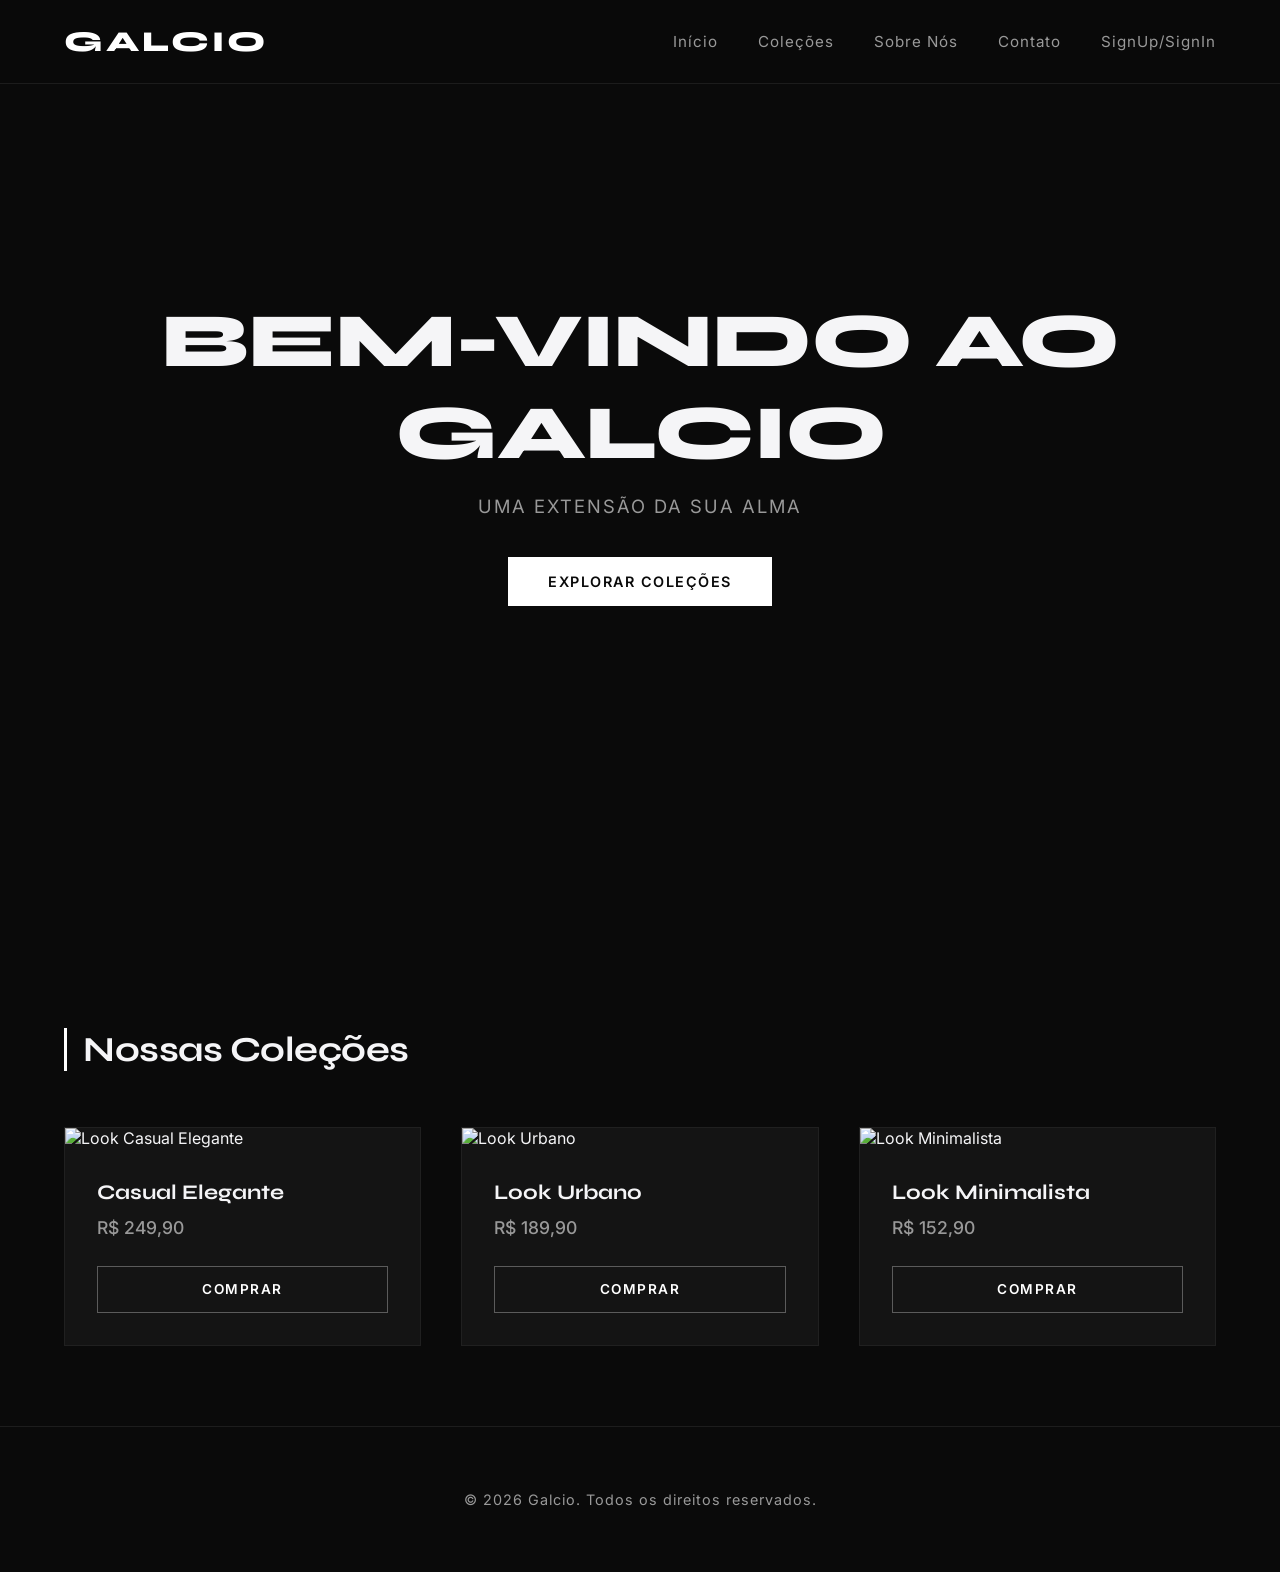
==== Galcio/Cliente/index.html @ 49025303 "alerta" ====
<!DOCTYPE html>
<html lang="pt-BR">
<head>
    <meta charset="UTF-8">
    <meta name="viewport" content="width=device-width, initial-scale=1.0">
    <title>Galcio | Moda Versátil para Todos os Estilos</title>

    <link rel="stylesheet" href="style.css">
</head>
<body>

    <header>
        <div class="logo">GALCIO</div>
        <nav>
            <a href="#">Início</a>
            <a href="#">Coleções</a>
            <a href="#">Sobre Nós</a>
            <a href="#contato" id="link-contato">Contato</a>
            <a href="#">SignUp/SignIn</a>
        </nav>
    </header>

    <section class="hero" id="inicio">
        <h1>Bem-vindo ao Galcio</h1>
        <p>Uma extensão da sua alma</p>
        <a href="#colecoes" class="btn">Explorar Coleções</a>
    </section>

    <div class="container" id="colecoes">
        <h2 class="section-title">Nossas Coleções</h2>

        <div class="grid-produtos">
            <div class="card-produto">
                <img src="https://images.unsplash.com/photo-1515886657613-9f3515b0c78f?q=80&w=600&auto=format&fit=crop" alt="Look Casual Elegante">
                <div class="card-info">
                    <h3>Casual Elegante</h3>
                    <p>R$ 249,90</p>
                    <button class="btn-comprar" onclick="alertaProduto('casual elegante')">Comprar

                    </button>
                </div>
            </div>

            <div class="card-produto">
                <img src="https://images.unsplash.com/photo-1539109136881-3be0616acf4b?q=80&w=600&auto=format&fit=crop" alt="Look Urbano">
                <div class="card-info">
                    <h3>Look Urbano</h3>
                    <p>R$ 189,90</p>
                    <button class="btn-comprar" onclick="alertaProduto('look urbano')">Comprar</button>
                </div>
            </div>

            <div class="card-produto">
                <img src="https://images.unsplash.com/photo-1509631179647-0177331693ae?q=80&w=600&auto=format&fit=crop" alt="Look Minimalista">
                <div class="card-info">
                    <h3>Look Minimalista</h3>
                    <p>R$ 152,90</p>
                    <button class="btn-comprar" onclick="alertaProduto('look minimalista')">Comprar</button>
                </div>
            </div>
        </div>
    </div>

    <footer id="contato">
        <p>&copy; 2026 Galcio. Todos os direitos reservados.</p>
    </footer>
    
    <script>
        function alertaProduto(nomeProduto) {
            alert("voce clicou em comprar no produto: " + nomeProduto + "!\nEm breve conectaremos você para finalizar a compra.");
        }

        document.getElementById('link-contato').addEventListener('click', function(e){
            console.log("O usuario clicou no link de contato.");
        });

        
    </script>
    <script src="js/script.js"></script>
</body>
</html>
---- Galcio/Cliente/style.css ----
/* --- CONFIGURAÇÕES GLOBAIS --- */
@import url('https://fonts.googleapis.com/css2?family=Syne:wght@400;700;800&family=Inter:wght@300;400;500&display=swap');

:root {
    --bg-primary: #0a0a0a;
    --bg-card: #141414;
    --text-primary: #f5f5f7;
    --text-secondary: #999999;
    --accent: #ffffff;
    --transition: all 0.4s cubic-bezier(0.16, 1, 0.3, 1);
}

* {
    margin: 0;
    padding: 0;
    box-sizing: border-box;
}

html {
    scroll-behavior: smooth;
}

body {
    background-color: var(--bg-primary);
    color: var(--text-primary);
    font-family: 'Inter', sans-serif;
    overflow-x: hidden;
}

/* --- HEADER / NAVEGAÇÃO --- */
header {
    position: fixed;
    top: 0;
    left: 0;
    width: 100%;
    display: flex;
    justify-content: space-between;
    align-items: center;
    padding: 1.5rem 5%;
    background: rgba(10, 10, 10, 0.85);
    backdrop-filter: blur(12px);
    z-index: 1000;
    border-bottom: 1px solid rgba(255, 255, 255, 0.08);
}

.logo {
    font-family: 'Syne', sans-serif;
    font-size: 1.8rem;
    font-weight: 800;
    letter-spacing: 3px;
    color: var(--accent);
}

nav {
    display: flex;
    gap: 2.5rem;
}

nav a {
    color: var(--text-secondary);
    text-decoration: none;
    font-size: 0.95rem;
    font-weight: 400;
    letter-spacing: 1px;
    transition: var(--transition);
    position: relative;
}

nav a::after {
    content: '';
    position: absolute;
    width: 0;
    height: 1px;
    bottom: -4px;
    left: 0;
    background-color: var(--accent);
    transition: var(--transition);
}

nav a:hover {
    color: var(--accent);
}

nav a:hover::after {
    width: 100%;
}

/* --- SEÇÃO HERO --- */
.hero {
    height: 100vh;
    display: flex;
    flex-direction: column;
    justify-content: center;
    align-items: center;
    text-align: center;
    padding: 0 1rem;
    background: linear-gradient(180deg, rgba(10,10,10,0.2) 0%, rgba(10,10,10,0.95) 100%), 
                url('https://plus.unsplash.com/premium_photo-1727967030845-6d0f0124ceb1?fm=jpg&q=60&w=3000&auto=format&fit=crop&ixlib=rb-4.1.0&ixid=M3wxMjA3fDB8MHxzZWFyY2h8OXx8c3RyZWV0d2VhcnxlbnwwfHwwfHx8MA%3D%3D') no-repeat center center/cover;
}

.hero h1 {
    font-family: 'Syne', sans-serif;
    font-size: clamp(2.5rem, 6vw, 5rem);
    font-weight: 800;
    letter-spacing: -1px;
    margin-bottom: 1rem;
    text-transform: uppercase;
}

.hero p {
    font-size: 1.15rem;
    color: var(--text-secondary);
    letter-spacing: 2px;
    text-transform: uppercase;
    margin-bottom: 2.5rem;
}

.btn {
    display: inline-block;
    padding: 1rem 2.5rem;
    background-color: var(--accent);
    color: var(--bg-primary);
    text-decoration: none;
    font-weight: 600;
    font-size: 0.9rem;
    letter-spacing: 1.5px;
    text-transform: uppercase;
    border-radius: 0px;
    transition: var(--transition);
}

.btn:hover {
    background-color: transparent;
    color: var(--accent);
    box-shadow: inset 0 0 0 1px var(--accent);
    transform: translateY(-2px);
}

/* --- CONTAINER E GRID DE PRODUTOS --- */
.container {
    max-width: 1300px;
    margin: 0 auto;
    padding: 8rem 5% 5rem 5%;
}

.section-title {
    font-family: 'Syne', sans-serif;
    font-size: 2.2rem;
    font-weight: 700;
    margin-bottom: 3.5rem;
    letter-spacing: -0.5px;
    border-left: 3px solid var(--accent);
    padding-left: 1rem;
}

.grid-produtos {
    display: grid;
    grid-template-columns: repeat(auto-fit, minmax(320px, 1fr));
    gap: 2.5rem;
}

/* --- CARDS DE PRODUTO --- */
.card-produto {
    background-color: var(--bg-card);
    border: 1px solid rgba(255, 255, 255, 0.05);
    overflow: hidden;
    transition: var(--transition);
    position: relative;
}

.card-produto:hover {
    transform: translateY(-8px);
    border-color: rgba(255, 255, 255, 0.2);
    box-shadow: 0 20px 40px rgba(0, 0, 0, 0.5);
}

.card-produto img {
    width: 100%;
    height: 420px;
    object-fit: cover;
    transition: transform 0.6s cubic-bezier(0.16, 1, 0.3, 1);
}

.card-produto:hover img {
    transform: scale(1.05);
}

.card-info {
    padding: 2rem;
    display: flex;
    flex-direction: column;
    gap: 0.75rem;
}

.card-info h3 {
    font-family: 'Syne', sans-serif;
    font-size: 1.3rem;
    font-weight: 700;
}

.card-info p {
    font-size: 1.1rem;
    color: var(--text-secondary);
    font-weight: 500;
}

.btn-comprar {
    margin-top: 1rem;
    width: 100%;
    padding: 0.9rem;
    background: transparent;
    color: var(--accent);
    border: 1px solid rgba(255, 255, 255, 0.3);
    font-family: 'Inter', sans-serif;
    font-weight: 600;
    font-size: 0.85rem;
    letter-spacing: 1.5px;
    text-transform: uppercase;
    cursor: pointer;
    transition: var(--transition);
}

.btn-comprar:hover {
    background-color: var(--accent);
    color: var(--bg-primary);
    border-color: var(--accent);
}

/* --- FOOTER --- */
footer {
    padding: 4rem 5%;
    text-align: center;
    border-top: 1px solid rgba(255, 255, 255, 0.08);
    color: var(--text-secondary);
    font-size: 0.9rem;
    letter-spacing: 1px;
}

/* --- RESPONSIVIDADE --- */
@media (max-width: 768px) {
    nav {
        display: none; /* Poderia adicionar menu hamburger aqui se necessário */
    }
    
    header {
        justify-content: center;
    }

    .hero h1 {
        font-size: 2.5rem;
    }
}
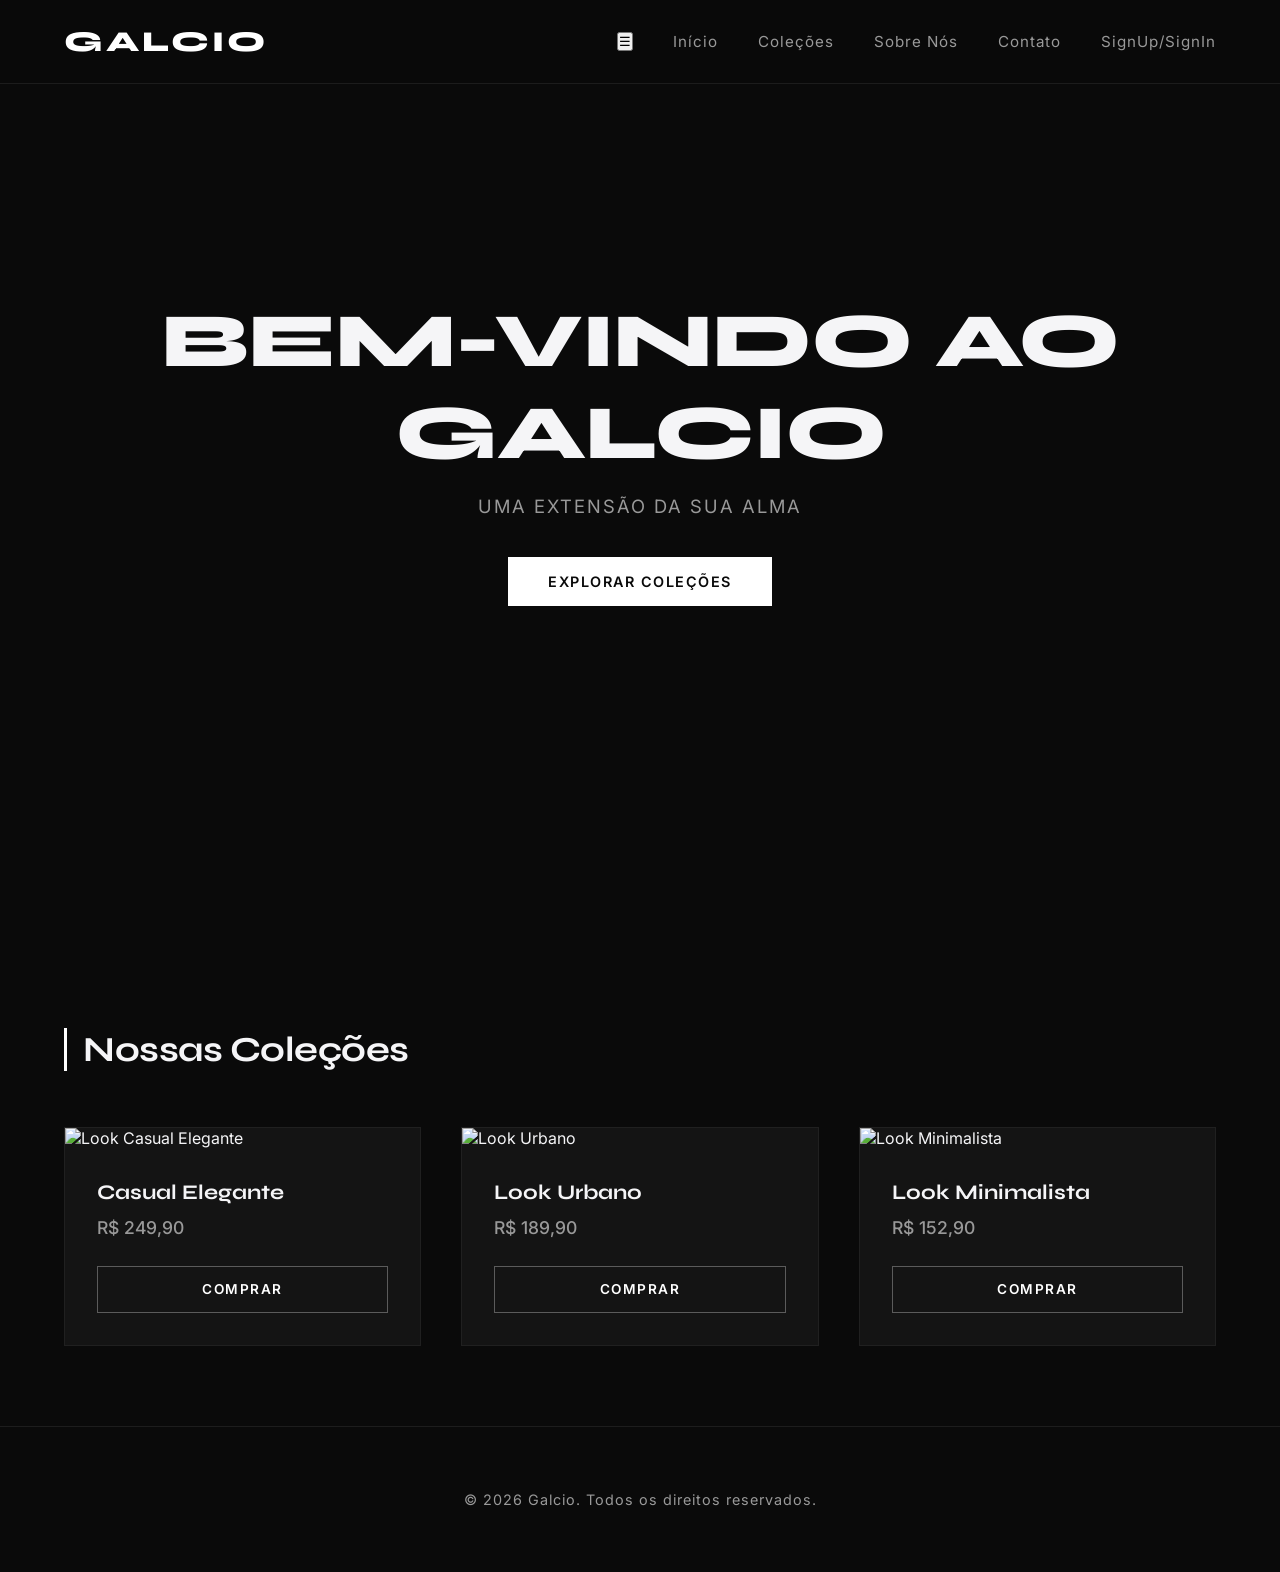
==== commit c061cb0d: "enviando as alterações para a aba lateral(3)" ====
--- a/Galcio/Cliente/index.html
+++ b/Galcio/Cliente/index.html
@@ -12,6 +12,19 @@
     <header>
         <div class="logo">GALCIO</div>
         <nav>
+
+            <!-- Botão para abrir o menu -->
+            <!-- ALTERAÇÕES EYCK -->
+<button onclick="toggleMenu()" id="botao-abrir">☰</button>
+
+<!-- Aba Lateral -->
+<div id="minha-aba" class="aba-lateral">
+  <a href="javascript:void(0)" class="botao-fechar" onclick="toggleMenu()">&times;</a>
+  <a href="#">Início</a>
+  <a href="#">Serviços</a>
+  <a href="#">Sobre</a>
+  <a href="#">Contato</a>
+</div>
             <a href="#">Início</a>
             <a href="#">Coleções</a>
             <a href="#">Sobre Nós</a>
--- a/Galcio/Cliente/style.css
+++ b/Galcio/Cliente/style.css
@@ -249,4 +249,42 @@
     .hero h1 {
         font-size: 2.5rem;
     }
+}
+
+/* Estilo básico da aba lateral */
+/* ALTERACÇ~EOPS EYCK */
+.aba-lateral {
+  height: 100%;
+  width: 0; /* Começa fechada */
+  position: fixed;
+  z-index: 1;
+  top: 0;
+  left: 0;
+  background-color: #111;
+  overflow-x: hidden;
+  transition: 0.5s; /* Efeito de animação suave */
+  padding-top: 60px;
+}
+
+/* Links dentro da aba */
+.aba-lateral a {
+  padding: 8px 8px 8px 32px;
+  text-decoration: none;
+  font-size: 25px;
+  color: #818181;
+  display: block;
+  transition: 0.3s;
+}
+
+.aba-lateral a:hover {
+  color: #f1f1f1;
+}
+
+/* Botão de fechar (X) dentro da aba */
+.aba-lateral .botao-fechar {
+  position: absolute;
+  top: 0;
+  right: 25px;
+  font-size: 36px;
+  margin-left: 50px;
 }
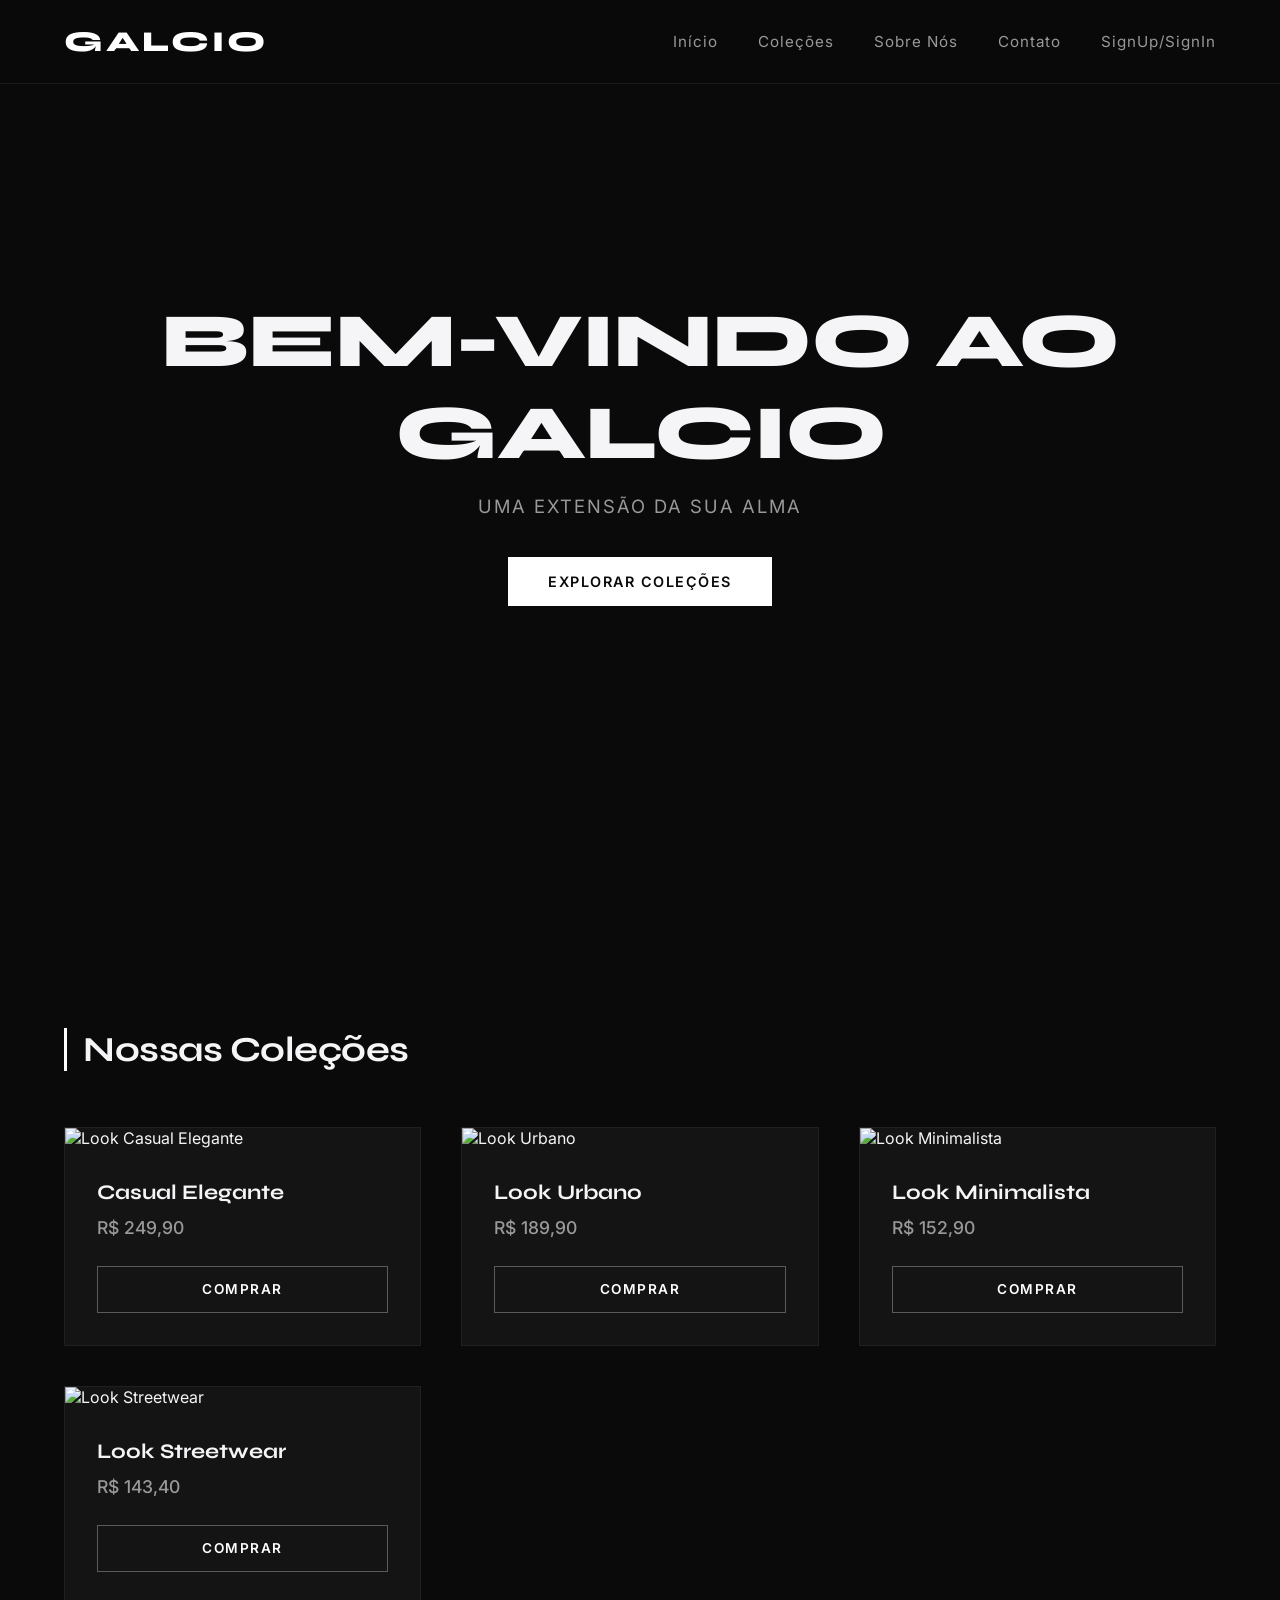
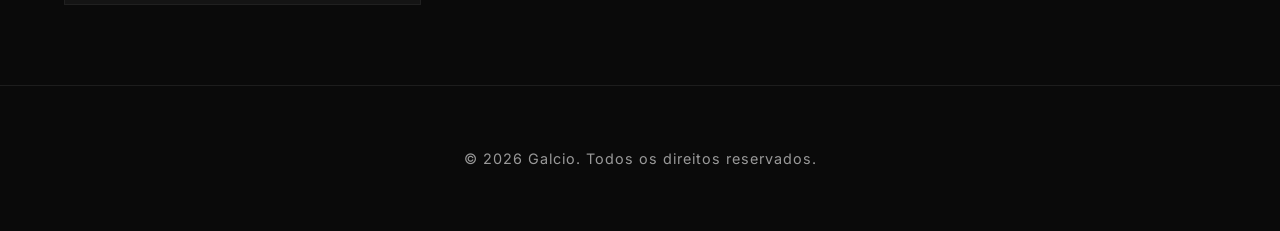
==== commit 6f335425: "aba streetwear" ====
--- a/Galcio/Cliente/index.html
+++ b/Galcio/Cliente/index.html
@@ -12,19 +12,6 @@
     <header>
         <div class="logo">GALCIO</div>
         <nav>
-
-            <!-- Botão para abrir o menu -->
-            <!-- ALTERAÇÕES EYCK -->
-<button onclick="toggleMenu()" id="botao-abrir">☰</button>
-
-<!-- Aba Lateral -->
-<div id="minha-aba" class="aba-lateral">
-  <a href="javascript:void(0)" class="botao-fechar" onclick="toggleMenu()">&times;</a>
-  <a href="#">Início</a>
-  <a href="#">Serviços</a>
-  <a href="#">Sobre</a>
-  <a href="#">Contato</a>
-</div>
             <a href="#">Início</a>
             <a href="#">Coleções</a>
             <a href="#">Sobre Nós</a>
@@ -71,6 +58,15 @@
                     <button class="btn-comprar" onclick="alertaProduto('look minimalista')">Comprar</button>
                 </div>
             </div>
+
+            <div class="card-produto">
+                <img src="https://encrypted-tbn0.gstatic.com/images?q=tbn:ANd9GcR0g31k15oaoDEaZCz4k3-h4LW1n9epthwd6x0i4UW4bw&s=10" alt="Look Streetwear">
+                <div class="card-info">
+                    <h3>Look Streetwear</h3>
+                    <p>R$ 143,40</p>
+                    <button class="btn-comprar" onclick="alertaProduto('look Streetwear')">Comprar</button>
+                </div>
+            </div>
         </div>
     </div>
 
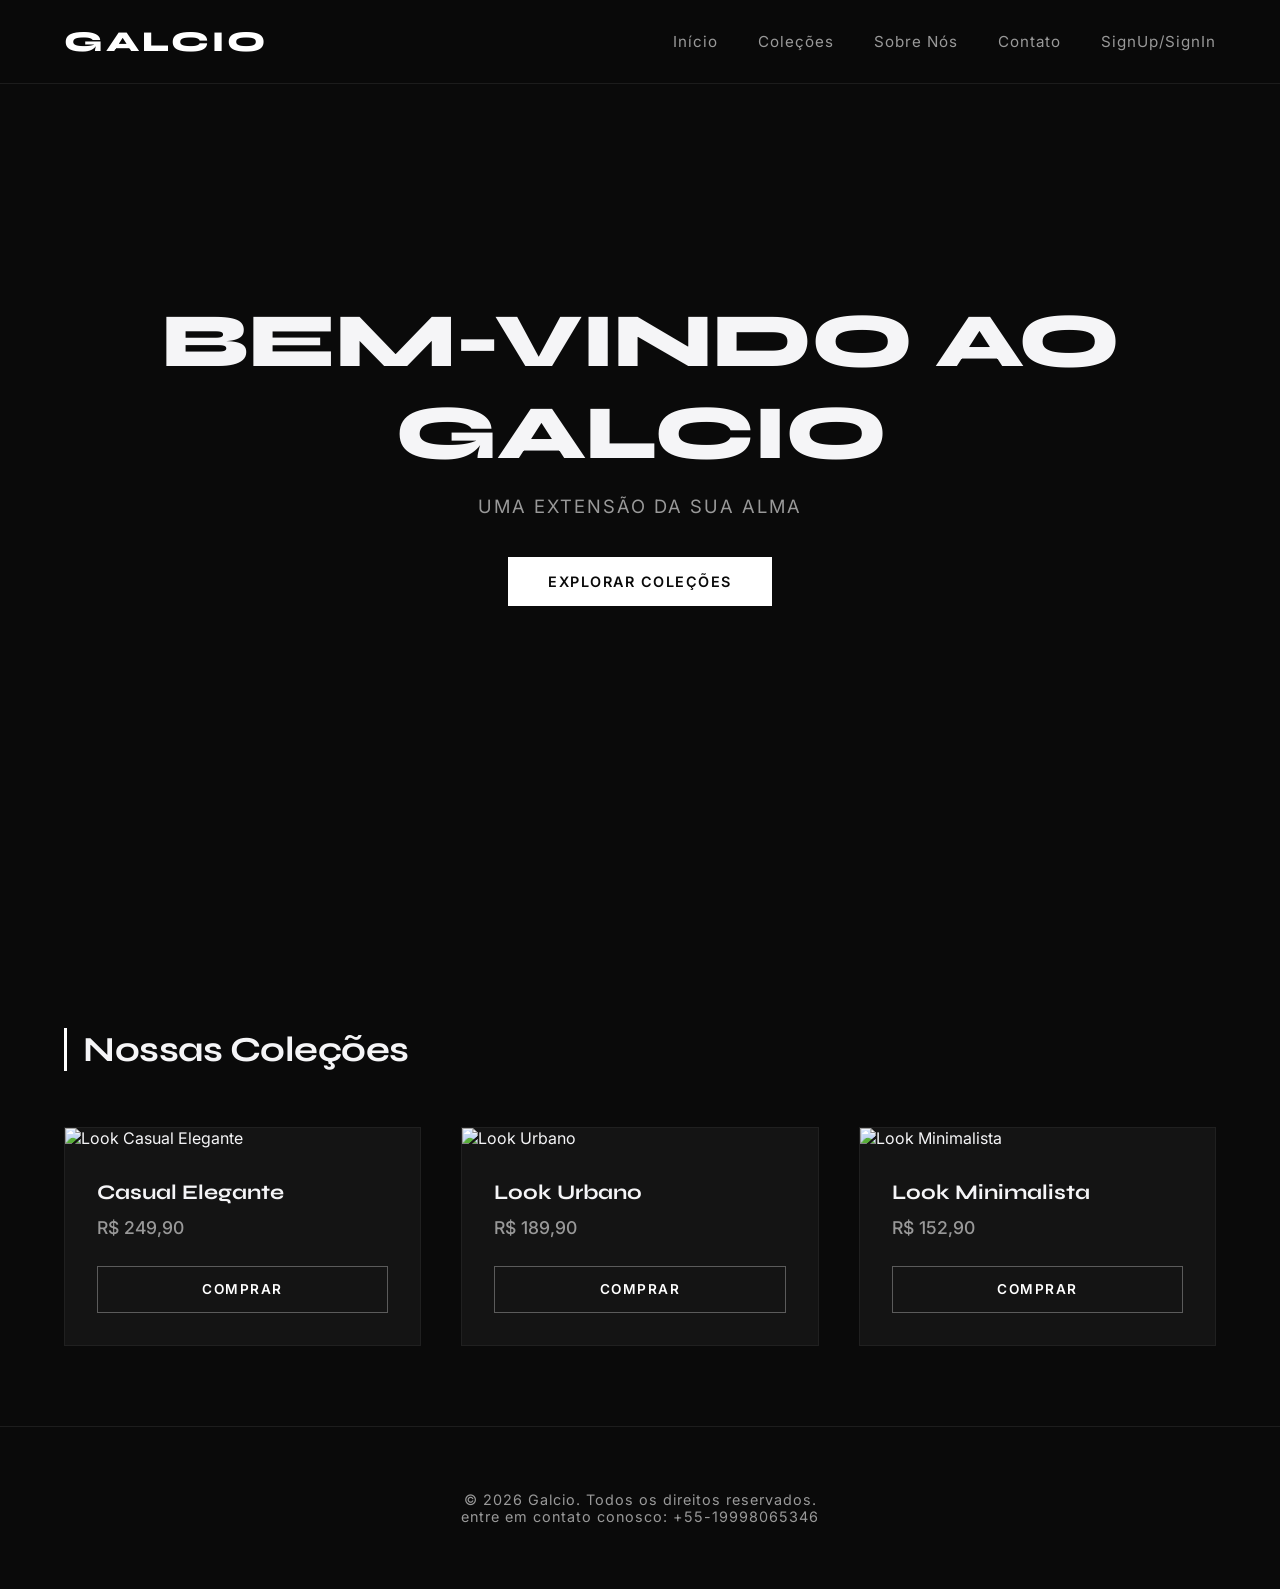
==== commit afedb4fa: "patch_01" ====
--- a/Galcio/Cliente/index.html
+++ b/Galcio/Cliente/index.html
@@ -6,6 +6,9 @@
     <title>Galcio | Moda Versátil para Todos os Estilos</title>
 
     <link rel="stylesheet" href="style.css">
+
+    <link rel="manifest" href="manifest.json">
+    <meta name="theme-color" content="#0a0a0a">
 </head>
 <body>
 
@@ -16,7 +19,7 @@
             <a href="#">Coleções</a>
             <a href="#">Sobre Nós</a>
             <a href="#contato" id="link-contato">Contato</a>
-            <a href="#">SignUp/SignIn</a>
+            <a href="#" id="btn-auth">SignUp/SignIn</a>
         </nav>
     </header>
 
@@ -58,20 +61,13 @@
                     <button class="btn-comprar" onclick="alertaProduto('look minimalista')">Comprar</button>
                 </div>
             </div>
-
-            <div class="card-produto">
-                <img src="https://encrypted-tbn0.gstatic.com/images?q=tbn:ANd9GcR0g31k15oaoDEaZCz4k3-h4LW1n9epthwd6x0i4UW4bw&s=10" alt="Look Streetwear">
-                <div class="card-info">
-                    <h3>Look Streetwear</h3>
-                    <p>R$ 143,40</p>
-                    <button class="btn-comprar" onclick="alertaProduto('look Streetwear')">Comprar</button>
-                </div>
-            </div>
         </div>
     </div>
 
     <footer id="contato">
-        <p>&copy; 2026 Galcio. Todos os direitos reservados.</p>
+        <p>&copy; 2026 Galcio. Todos os direitos reservados.<br>
+            entre em contato conosco: +55-19998065346
+        </p>
     </footer>
     
     <script>
@@ -82,9 +78,43 @@
         document.getElementById('link-contato').addEventListener('click', function(e){
             console.log("O usuario clicou no link de contato.");
         });
+  
+    </script>
 
-        
-    </script>
-    <script src="js/script.js"></script>
+    <script>
+    if ('serviceWorker' in navigator) {
+    navigator.serviceWorker.register('sw.js')
+      .then(() => console.log('Service Worker registrado com sucesso!'))
+      .catch((err) => console.log('Erro ao registrar o Service Worker:', err));
+  }
+  </script>
+  
+  <div id="auth-modal" class="modal-overlay hidden">
+    <div class="modal-content">
+
+        <button id="close-modal" class="close-btn">&times;</button>
+
+        <div class="modal-tabs">
+            <button id="tab-signin" class="tab-btn active">Entrar</button>
+            <button id="tab-signup" class="tab-btn">Cadastrar</button>
+        </div>
+
+        <form id="form-signin" class="auth-form">
+            <h2>Bem-Vindo de volta!</h2>
+            <input type="email" placeholder="Seu e-mail" required>
+            <input type="password" placeholder="Sua senha" required>
+            <button type="submit" class="submit-btn">Entrar</button>
+        </form>
+
+        <form id="form-signup" class="auth-form hidden">
+            <h2>Crie sua conta</h2>
+            <input type="text" placeholder="Seu nome" required>
+            <input type="email" placeholder="Seu e-mail" required>
+            <input type="password" placeholder="Crie uma senha" required>
+            <button type="submit" class="submit-btn">Cadastrar</button>
+        </form>
+    </div>
+  </div>
+  <script src="js/script.js"></script>
 </body>
 </html>
--- a/Galcio/Cliente/style.css
+++ b/Galcio/Cliente/style.css
@@ -95,7 +95,7 @@
     text-align: center;
     padding: 0 1rem;
     background: linear-gradient(180deg, rgba(10,10,10,0.2) 0%, rgba(10,10,10,0.95) 100%), 
-                url('https://plus.unsplash.com/premium_photo-1727967030845-6d0f0124ceb1?fm=jpg&q=60&w=3000&auto=format&fit=crop&ixlib=rb-4.1.0&ixid=M3wxMjA3fDB8MHxzZWFyY2h8OXx8c3RyZWV0d2VhcnxlbnwwfHwwfHx8MA%3D%3D') no-repeat center center/cover;
+    url('https://assets.awwwards.com/awards/submissions/2026/09/6a969f035df59433524439.png') no-repeat center center/cover;
 }
 
 .hero h1 {
@@ -251,40 +251,106 @@
     }
 }
 
-/* Estilo básico da aba lateral */
-/* ALTERACÇ~EOPS EYCK */
-.aba-lateral {
-  height: 100%;
-  width: 0; /* Começa fechada */
-  position: fixed;
-  z-index: 1;
-  top: 0;
-  left: 0;
-  background-color: #111;
-  overflow-x: hidden;
-  transition: 0.5s; /* Efeito de animação suave */
-  padding-top: 60px;
-}
-
-/* Links dentro da aba */
-.aba-lateral a {
-  padding: 8px 8px 8px 32px;
-  text-decoration: none;
-  font-size: 25px;
-  color: #818181;
-  display: block;
-  transition: 0.3s;
-}
-
-.aba-lateral a:hover {
-  color: #f1f1f1;
-}
-
-/* Botão de fechar (X) dentro da aba */
-.aba-lateral .botao-fechar {
-  position: absolute;
-  top: 0;
-  right: 25px;
-  font-size: 36px;
-  margin-left: 50px;
+/* --- ESTILO DO MODAL DE AUTH --- */
+.modal-overlay {
+    position: fixed;
+    top: 0;
+    left: 0;
+    width: 100%;
+    height: 100%;
+    background-color: rgba(0, 0, 0, 0.8);
+    backdrop-filter: blur(5px);
+    display: flex;
+    justify-content: center;
+    align-items: center;
+    z-index: 2000;
+}
+
+.modal-overlay.hidden {
+    display: none !important;
+}
+
+.modal-content {
+    background-color: #141414;
+    border: 1px solid rgba(255, 255, 255, 0.1);
+    padding: 2.5rem;
+    width: 90%;
+    max-width: 400px;
+    position: relative;
+    box-shadow: 0 25px 50px rgba(0, 0, 0, 0.5);
+}
+
+.close-btn {
+    position: absolute;
+    top: 1rem;
+    right: 1rem;
+    background: transparent;
+    border: none;
+    color: #fff;
+    font-size: 1.5rem;
+    cursor: pointer;
+}
+
+.modal-tabs {
+    display: flex;
+    gap: 1rem;
+    margin-bottom: 2rem;
+    border-bottom: 1px solid rgba(255, 255, 255, 0.1);
+    padding-bottom: 0.5rem;
+}
+
+.tab-btn {
+    background: transparent;
+    border: none;
+    color: #999;
+    font-size: 1rem;
+    font-weight: 600;
+    cursor: pointer;
+    transition: 0.3s;
+}
+
+.tab-btn.active {
+    color: #fff;
+}
+
+.auth-form {
+    display: flex;
+    flex-direction: column;
+    gap: 1.2rem;
+}
+
+.auth-form h2 {
+    font-family: 'Syne', sans-serif;
+    font-size: 1.5rem;
+    margin-bottom: 0.5rem;
+}
+
+.auth-form input {
+    background: #0a0a0a;
+    border: 1px solid rgba(255, 255, 255, 0.2);
+    padding: 0.9rem;
+    color: #fff;
+    font-family: 'Inter', sans-serif;
+    outline: none;
+}
+
+.auth-form input:focus {
+    border-color: #fff;
+}
+
+.submit-btn {
+    background: #fff;
+    color: #0a0a0a;
+    border: none;
+    padding: 0.9rem;
+    font-weight: 600;
+    text-transform: uppercase;
+    letter-spacing: 1px;
+    cursor: pointer;
+    margin-top: 0.5rem;
+    transition: 0.3s;
+}
+
+.submit-btn:hover {
+    background: #ccc;
 }
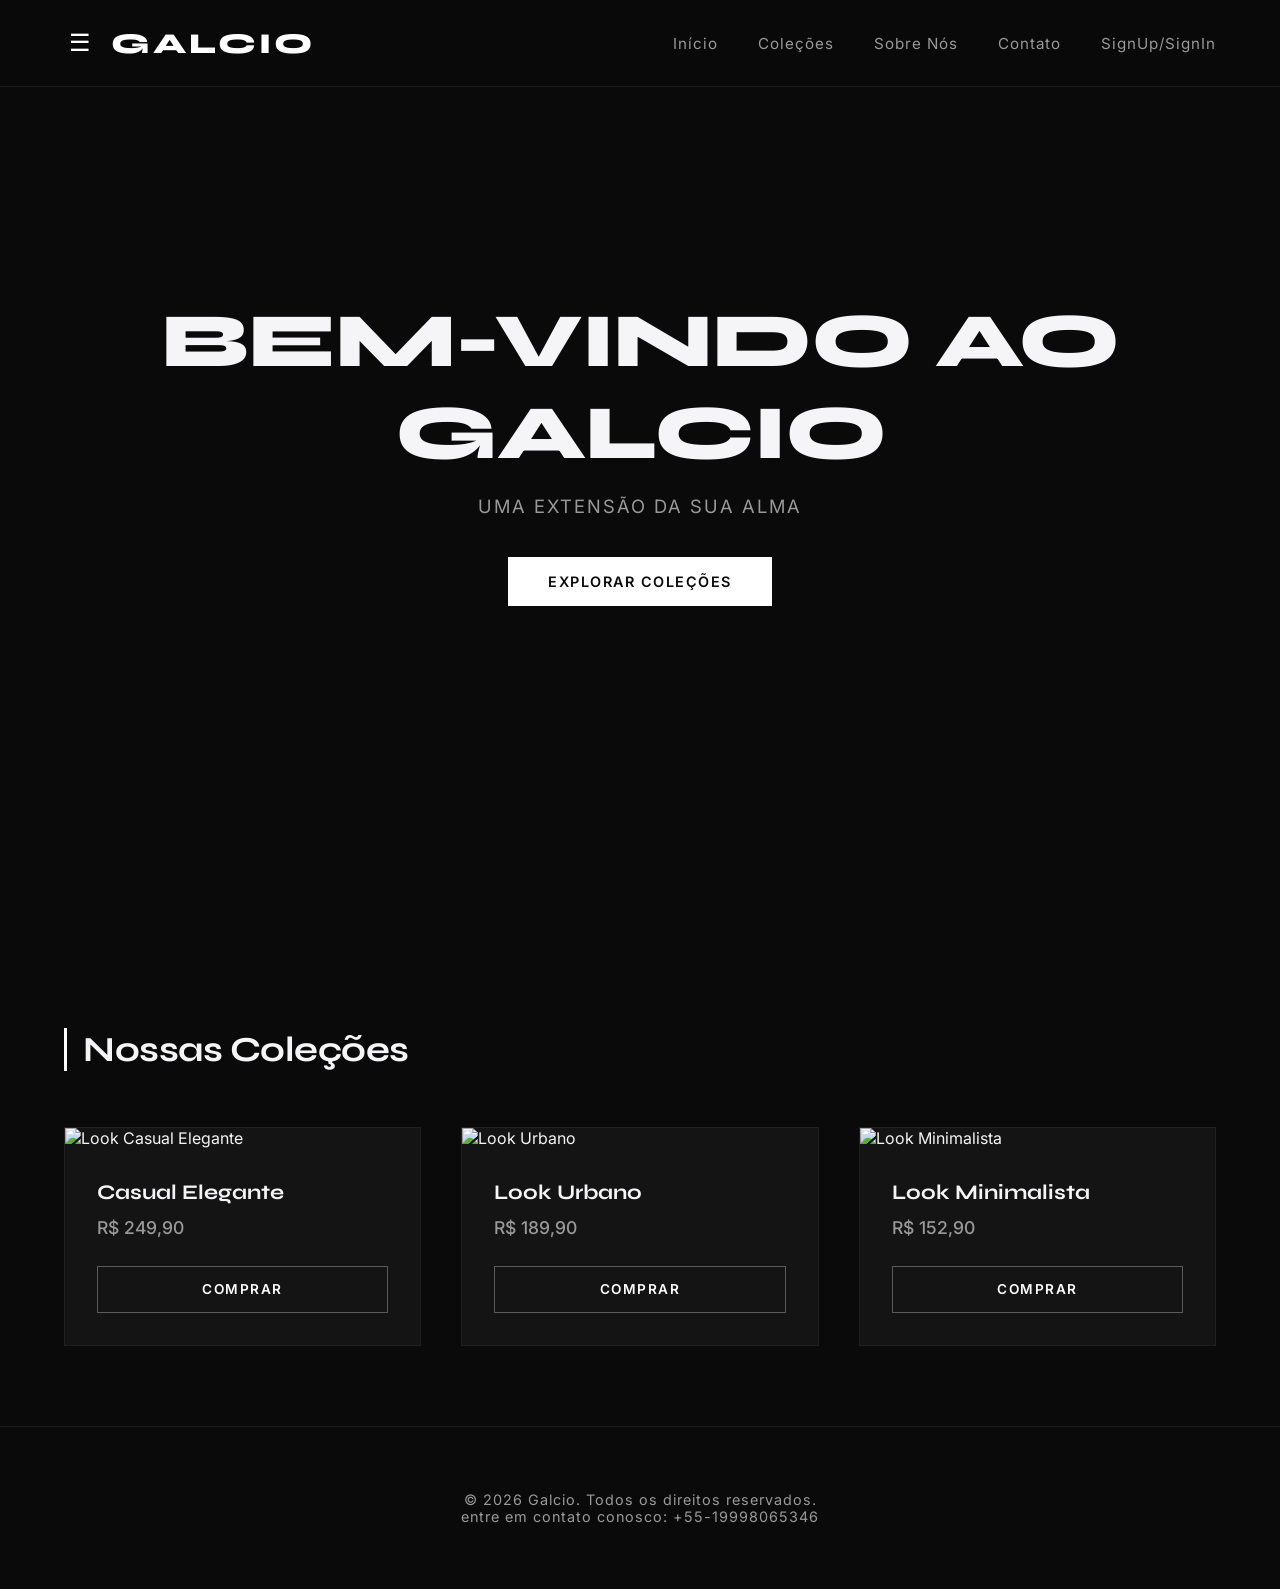
==== commit 2e7d850a: "patch_02" ====
--- a/Galcio/Cliente/index.html
+++ b/Galcio/Cliente/index.html
@@ -13,7 +13,10 @@
 <body>
 
     <header>
-        <div class="logo">GALCIO</div>
+        <div class="header-left">
+            <button id="open-sidebar" class="btn-hamburguer" arial-label="Abrir Menu">☰</button>
+              <div class="logo">GALCIO</div>
+        </div>
         <nav>
             <a href="#">Início</a>
             <a href="#">Coleções</a>
@@ -22,6 +25,22 @@
             <a href="#" id="btn-auth">SignUp/SignIn</a>
         </nav>
     </header>
+
+    <aside id="sidebar" class="sidebar">
+        <button id="close-sidebar" class="btn-fechar">&times;</button>
+        <div class="sidebar-header">
+            <h3>Menu</h3>
+        </div>
+        <ul class="sidebar-menu">
+            <li><a href="#">Início</a></li>
+            <li><a href="#">Coleções</a></li>
+            <li><a href="#">Drops Especiais</a></li>
+            <li><a href="#">Limitados</a></li>
+            <li><a href="#">Ofertas</a></li>
+        </ul>
+    </aside>
+
+    <div id="sidebar-overlay" class="sidebar-overlay"></div>
 
     <section class="hero" id="inicio">
         <h1>Bem-vindo ao Galcio</h1>
@@ -34,7 +53,7 @@
 
         <div class="grid-produtos">
             <div class="card-produto">
-                <img src="https://images.unsplash.com/photo-1515886657613-9f3515b0c78f?q=80&w=600&auto=format&fit=crop" alt="Look Casual Elegante">
+                <img src="https://i.pinimg.com/736x/70/79/de/7079de61b0f6f1aefaeeff950c8dc783.jpg" alt="Look Casual Elegante">
                 <div class="card-info">
                     <h3>Casual Elegante</h3>
                     <p>R$ 249,90</p>
@@ -45,7 +64,7 @@
             </div>
 
             <div class="card-produto">
-                <img src="https://images.unsplash.com/photo-1539109136881-3be0616acf4b?q=80&w=600&auto=format&fit=crop" alt="Look Urbano">
+                <img src="https://i.pinimg.com/736x/56/af/69/56af69813fa9f9e5fe24af2edcb21709.jpg" alt="Look Urbano">
                 <div class="card-info">
                     <h3>Look Urbano</h3>
                     <p>R$ 189,90</p>
@@ -54,7 +73,7 @@
             </div>
 
             <div class="card-produto">
-                <img src="https://images.unsplash.com/photo-1509631179647-0177331693ae?q=80&w=600&auto=format&fit=crop" alt="Look Minimalista">
+                <img src="https://i.pinimg.com/736x/28/72/10/287210c442ae63db8e9196fc8f6eafe6.jpg" alt="Look Minimalista">
                 <div class="card-info">
                     <h3>Look Minimalista</h3>
                     <p>R$ 152,90</p>
--- a/Galcio/Cliente/style.css
+++ b/Galcio/Cliente/style.css
@@ -95,7 +95,7 @@
     text-align: center;
     padding: 0 1rem;
     background: linear-gradient(180deg, rgba(10,10,10,0.2) 0%, rgba(10,10,10,0.95) 100%), 
-    url('https://assets.awwwards.com/awards/submissions/2026/09/6a969f035df59433524439.png') no-repeat center center/cover;
+    url('https://i.pinimg.com/736x/21/e0/7a/21e07a3d32222e34a68352a36d397359.jpg') no-repeat center center/cover;
 }
 
 .hero h1 {
@@ -266,7 +266,7 @@
     z-index: 2000;
 }
 
-.modal-overlay.hidden {
+.hidden {
     display: none !important;
 }
 
@@ -353,4 +353,107 @@
 
 .submit-btn:hover {
     background: #ccc;
+}
+
+.header-left {
+    display: flex;
+    align-items: center;
+    gap: 15px;
+}
+
+.btn-hamburguer {
+    background: none;
+    border: none;
+    color: #fff;
+    font-size: 24px;
+    cursor: pointer;
+    padding: 5px;
+    transition: opacity 0.2s; 
+}
+
+.btn-hamburguer:hover {
+    opacity: 0.7;
+}
+
+.sidebar {
+    position: fixed;
+    top: 0;
+    left: -280px;
+    width: 260px;
+    height: 100vh;
+    background-color: #0a0a0a;
+    border-right: 1px solid #222;
+    z-index: 1001;
+    transition: left 0.3s ease-in-out;
+    padding: 20px;
+    box-sizing: border-box;
+}
+
+.sidebar.active{
+    left: 0;
+}
+
+.btn-fechar {
+    position: absolute;
+    top: 15px;
+    right: 15px;
+    background: none;
+    border: none;
+    color: #fff;
+    font-size: 26px;
+    cursor: pointer;
+}
+
+.sidebar-header {
+    margin-bottom: 30px;
+    padding-bottom: 10px;
+    border-bottom: 1px solid #333;
+}
+
+.sidebar-header h3 {
+    color: #fff;
+    margin: 0;
+    font-size: 20px;
+    letter-spacing: 1px;
+}
+
+.sidebar-menu  {
+    list-style: none;
+    padding: 0;
+    margin: 0;
+}
+
+.sidebar-menu li {
+    margin-bottom: 20px;
+}
+
+.sidebar-menu a {
+    color: #ccc;
+    text-decoration: none;
+    font-size: 16px;
+    letter-spacing: 1px;
+    text-transform: uppercase;
+    transition: color 0.2s;
+}
+
+.sidebar-menu a:hover {
+    color: #fff;
+}
+
+.sidebar-overlay {
+    position: fixed;
+    top: 0;
+    left: 0;
+    width: 100vw;
+    height: 100vh;
+    background: rgba(0, 0, 0, 0.6);
+    opacity: 0;
+    visibility: hidden;
+    transition: opacity 0.3s ease;
+    z-index: 1000;
+}
+
+.sidebar-overlay.active {
+    opacity: 1;
+    visibility: visible;
 }
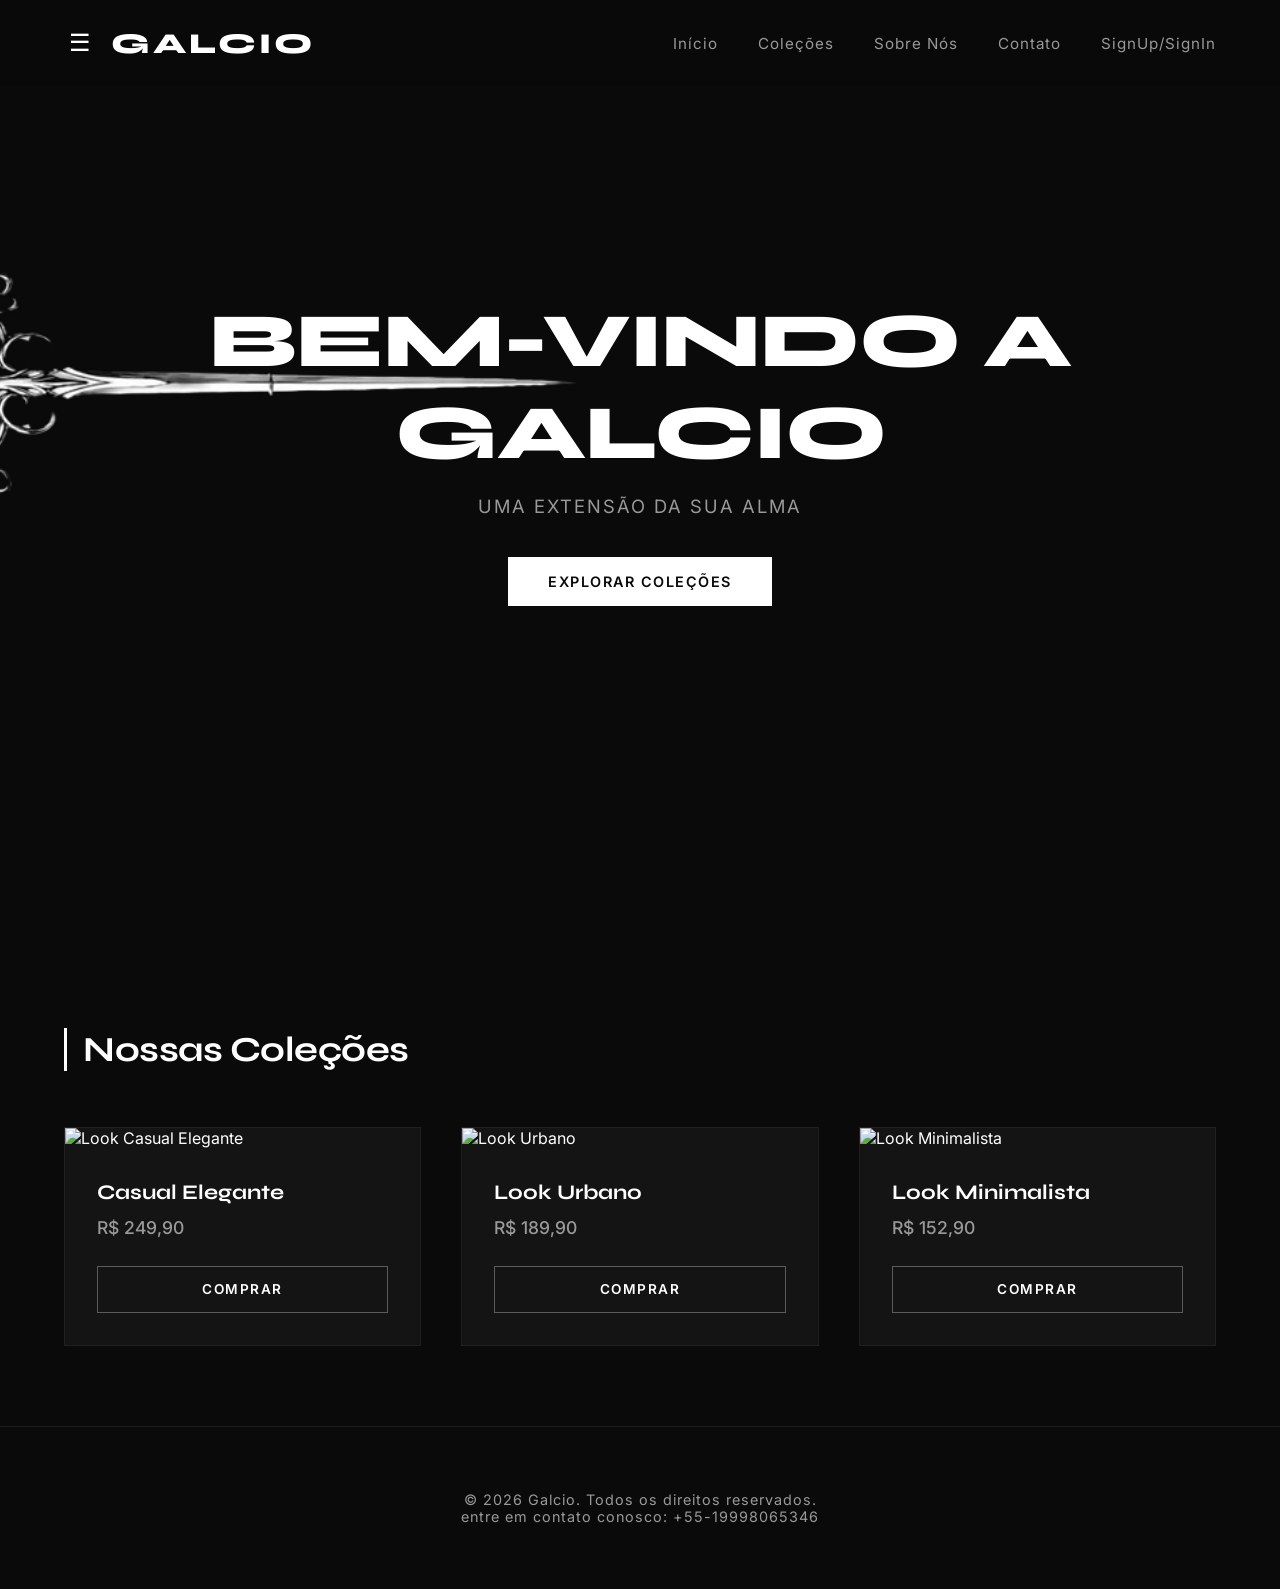
==== commit ec462407: "patch_03" ====
--- a/Galcio/Cliente/index.html
+++ b/Galcio/Cliente/index.html
@@ -43,9 +43,19 @@
     <div id="sidebar-overlay" class="sidebar-overlay"></div>
 
     <section class="hero" id="inicio">
-        <h1>Bem-vindo ao Galcio</h1>
+
+    <video autoplay muted loop id="background-video">
+        <source src="../video/galcio2.mp4" type="video/mp4">
+        Seu navegador não suporta o elemento de vídeo.
+    </video>
+
+    <img src="assets/espada.png" alt="Espada Galcio" class="espada-fundo">
+
+    <div class="hero-conteudo">
+        <h1>Bem-vindo a Galcio</h1>
         <p>Uma extensão da sua alma</p>
         <a href="#colecoes" class="btn">Explorar Coleções</a>
+    </div>    
     </section>
 
     <div class="container" id="colecoes">
--- a/Galcio/Cliente/style.css
+++ b/Galcio/Cliente/style.css
@@ -22,7 +22,7 @@
 
 body {
     background-color: var(--bg-primary);
-    color: var(--text-primary);
+    color: var(--accent);
     font-family: 'Inter', sans-serif;
     overflow-x: hidden;
 }
@@ -40,7 +40,7 @@
     background: rgba(10, 10, 10, 0.85);
     backdrop-filter: blur(12px);
     z-index: 1000;
-    border-bottom: 1px solid rgba(255, 255, 255, 0.08);
+    border-bottom: 1px solid rgba(255, 255, 255, 0.08),
 }
 
 .logo {
@@ -48,7 +48,6 @@
     font-size: 1.8rem;
     font-weight: 800;
     letter-spacing: 3px;
-    color: var(--accent);
 }
 
 nav {
@@ -85,8 +84,20 @@
     width: 100%;
 }
 
+/* Vídeo fixado no fundo */
+#background-video {
+  position: fixed;
+  top: 0;
+  left: 0;
+  width: 100vw;
+  height: 100vh;
+  object-fit: cover; /* Mantém a proporção do vídeo sem distorcer */
+  z-index: -1; /* Garante que fique atrás de todos os elementos */
+}
+
 /* --- SEÇÃO HERO --- */
 .hero {
+    position: relative;
     height: 100vh;
     display: flex;
     flex-direction: column;
@@ -94,8 +105,33 @@
     align-items: center;
     text-align: center;
     padding: 0 1rem;
-    background: linear-gradient(180deg, rgba(10,10,10,0.2) 0%, rgba(10,10,10,0.95) 100%), 
-    url('https://i.pinimg.com/736x/21/e0/7a/21e07a3d32222e34a68352a36d397359.jpg') no-repeat center center/cover;
+    overflow: hidden;
+}
+
+.espada-fundo {
+    position: absolute;
+    top: 50%;
+    left: 50%;
+    transform: translate(-100%, -63%);
+    z-index: 1;
+    width: 900px;
+    max-width: 90%;
+    pointer-events: none;
+}
+
+.hero-conteudo {
+    position: relative;
+    z-index: 10;
+}
+
+#hero-video {
+    position: absolute;
+    top: 0;
+    left: 0;
+    width: 100%;
+    height: 100%;
+    object-fit: cover;
+    z-index: 0;
 }
 
 .hero h1 {
@@ -137,10 +173,14 @@
 }
 
 /* --- CONTAINER E GRID DE PRODUTOS --- */
-.container {
+.container,
+footer {
+    background-color: var(--bg-primary);
+    position: relative;
     max-width: 1300px;
     margin: 0 auto;
     padding: 8rem 5% 5rem 5%;
+    z-index: 2;
 }
 
 .section-title {
@@ -369,6 +409,7 @@
     cursor: pointer;
     padding: 5px;
     transition: opacity 0.2s; 
+    cursor: pointer;
 }
 
 .btn-hamburguer:hover {
@@ -387,6 +428,8 @@
     transition: left 0.3s ease-in-out;
     padding: 20px;
     box-sizing: border-box;
+    background: linear-gradient(180deg, rgba(10, 10, 10, 0.85) 0%, rgba(10, 10, 10, 0.95) 100%), 
+    url('https://i.pinimg.com/736x/39/d6/fe/39d6fe5f987ea3700970da4f5d04321b.jpg') no-repeat center center/cover;
 }
 
 .sidebar.active{
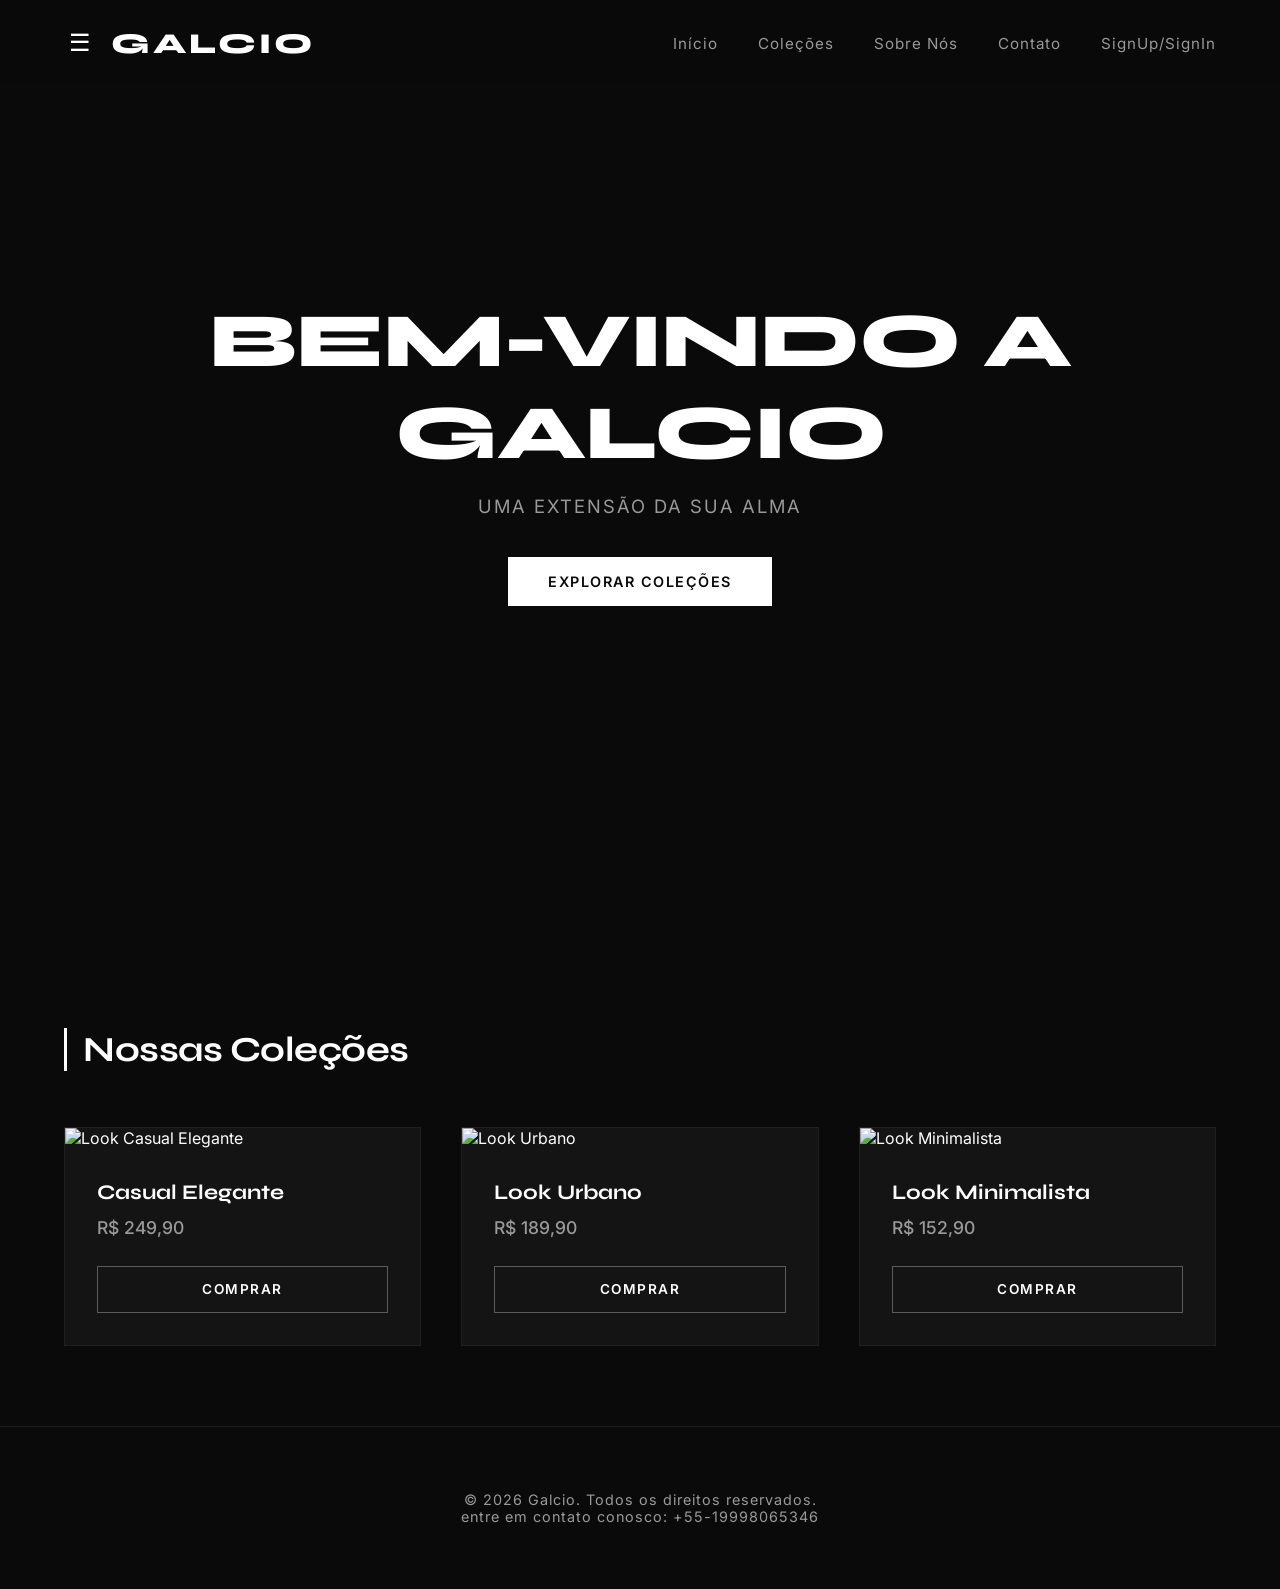
==== commit 0c58739e: "patch_03" ====
--- a/Galcio/Cliente/index.html
+++ b/Galcio/Cliente/index.html
@@ -32,6 +32,7 @@
             <h3>Menu</h3>
         </div>
         <ul class="sidebar-menu">
+            <li><a href="#" id="btn-auth">SignUp/SignIn</a></li>
             <li><a href="#">Início</a></li>
             <li><a href="#">Coleções</a></li>
             <li><a href="#">Drops Especiais</a></li>
@@ -43,14 +44,6 @@
     <div id="sidebar-overlay" class="sidebar-overlay"></div>
 
     <section class="hero" id="inicio">
-
-    <video autoplay muted loop id="background-video">
-        <source src="../video/galcio2.mp4" type="video/mp4">
-        Seu navegador não suporta o elemento de vídeo.
-    </video>
-
-    <img src="assets/espada.png" alt="Espada Galcio" class="espada-fundo">
-
     <div class="hero-conteudo">
         <h1>Bem-vindo a Galcio</h1>
         <p>Uma extensão da sua alma</p>
--- a/Galcio/Cliente/style.css
+++ b/Galcio/Cliente/style.css
@@ -84,17 +84,6 @@
     width: 100%;
 }
 
-/* Vídeo fixado no fundo */
-#background-video {
-  position: fixed;
-  top: 0;
-  left: 0;
-  width: 100vw;
-  height: 100vh;
-  object-fit: cover; /* Mantém a proporção do vídeo sem distorcer */
-  z-index: -1; /* Garante que fique atrás de todos os elementos */
-}
-
 /* --- SEÇÃO HERO --- */
 .hero {
     position: relative;
@@ -106,32 +95,13 @@
     text-align: center;
     padding: 0 1rem;
     overflow: hidden;
-}
-
-.espada-fundo {
-    position: absolute;
-    top: 50%;
-    left: 50%;
-    transform: translate(-100%, -63%);
-    z-index: 1;
-    width: 900px;
-    max-width: 90%;
-    pointer-events: none;
+    background: fixed,
+    url('https://images.unsplash.com/photo-1782357091589-a3382cabc067?fm=jpg&q=60&w=3000&auto=format&fit=crop&ixlib=rb-4.1.0&ixid=NHwxMjA3fDA%3D') no-repeat center top/cover;
 }
 
 .hero-conteudo {
     position: relative;
     z-index: 10;
-}
-
-#hero-video {
-    position: absolute;
-    top: 0;
-    left: 0;
-    width: 100%;
-    height: 100%;
-    object-fit: cover;
-    z-index: 0;
 }
 
 .hero h1 {
